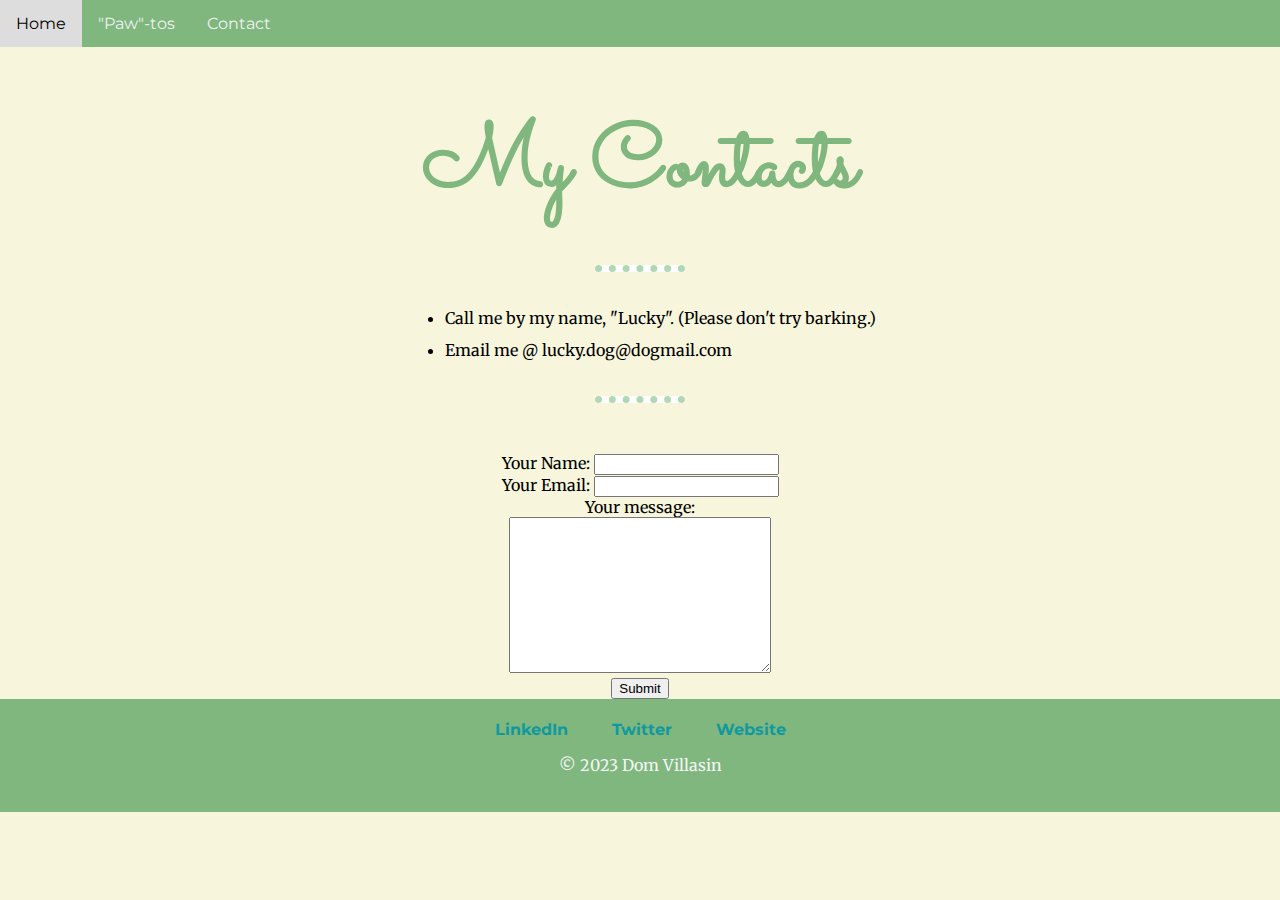
==== contact.html @ b6e3661e "added pawtos and contacts" ====
<!DOCTYPE html>
<html lang="en">
  <head>
    <meta charset="UTF-8">
    <title>Lucky, The Dog</title>
    <link rel="stylesheet" href="css/styles.css">
    <link rel="icon" href="favicon.ico">
    <link rel="preconnect" href="https://fonts.googleapis.com">
    <link rel="preconnect" href="https://fonts.gstatic.com" crossorigin>
    <link
      href="https://fonts.googleapis.com/css2?family=Merriweather&family=Montserrat&family=Sacramento&display=swap"
      rel="stylesheet">
  </head>
  <body>
    <header class="navbar">
      <a href="index.html">Home</a>
      <a href="photogallery.html">"Paw"-tos</a>
      <a href="contact.html">Contact</a>
    </header>
    <div class="main">
      <div class="top-container">
        <h1 class="h1-title">My Contacts</h1>
        <hr>
        <ul>
          <li>Call me by my name, "Lucky". (Please don't try barking.)</li>
          <li>Email me @ lucky.dog@dogmail.com</li>
        </ul>
        <hr>
        <br>
        <form action="mailto:dcvillasin@villasinrealty.com" method="post" enctype="text/plain">
          <label>Your Name: </label>
          <input type="text" name="yourName" value=""><br>
          <label>Your Email: </label>
          <input type="email" name="yourEmail" value=""><br>
          <label>Your message: </label> <br>
          <textarea name="yourMessage" cols="30" rows="10"></textarea><br>
          <input type="submit" name="">
        </form>  
      </div>
    </div>
    <div class="bottom-container">
      <a class="footer-link"
        href="https://www.linkedin.com/in/dominicvillasin/" rel="noopener
        noreferrer" target="_blank">LinkedIn</a>
      <a class="footer-link" href="https://twitter.com/" rel="noopener
        noreferrer" target="_blank">Twitter</a>
      <a class="footer-link" href="https://www.villasinrealty.com/"
        rel="noopener noreferrer" target="_blank">Website</a>
      <p class="copyright">© 2023 Dom Villasin</p>
    </div>
  </body>
</html>
---- css/styles.css ----
/*********** TAG Selector ***********/
body {
  margin: 0;
  text-align: center;
  font-family: 'Merriweather', serif;
  background-color: #F7F6DC;
}

h1 {
  color: #7FB77E;
  font-family: 'Sacramento', cursive;
  font-size: 5.625rem;
  margin: 0 auto;
  line-height: 1.5;
}

h2{
  color: #7FB77E;
  font-family: 'Montserrat', sans-serif;
  font-size: 2.5rem;
  font-weight: normal;
}

h3 {
  color: #11999E;
  font-family: 'Montserrat', sans-serif;
}

a {
  color: #11999E;
}

p {
  font-family: 'Montserrat', sans-serif;
  padding-bottom: 1rem;
}

header {
  font-family: 'Montserrat', sans-serif;
}

hr {
  background-color: #fff;
  border: 7px;
  border-color: #B1D7B4;
  border-style: none none dotted;
  margin: 30px auto;
  width: 7%;
}

ul {
  line-height: 2;
  display: table;
  margin: auto;
  text-align: left;
}

/*********** CLASS Selector ***********/

/* The navigation bar */
.navbar {
  background-color: #7FB77E;
  position: fixed; /* Set the navbar to fixed position */
  top: 0; /* Position the navbar at the top of the page */
  width: 100%; /* Full width */

}

/* Links inside the navbar */
.navbar a {
  float: left;
  display: block;
  color: #f2f2f2;
  text-align: center;
  padding: 14px 16px;
  text-decoration: none;
}

/* Change background on mouse-over */
.navbar a:hover {
  background: #ddd;
  color: black;
}

/* Main content */
.main {
  margin-top: 50px; /* Add a top margin to avoid content overlay */
}

.top-container {
  background-color: #F7F6DC;
  padding-top: 50px;
}

.lucky-profile-image {
  width: 250px;
}

.top-dogtoyTeddyBoneBall {
  position: absolute;
  right: 20%;
  top: 60px;
  width: 10%;
}

.bottom-dogbone {
  position: absolute;
  left: 20%;
  width: 10%;
}

.bottom-doghouse {
  margin-top: 10%;
  width: 30%;
}




.middle-container {
  /*background-color: #F7F6DC;*/
  margin-top: 50px;
}

.woof-description {
  line-height: 2;
  margin: auto;
  text-align: center;
  width: 50%;
}

.skill-row {
  margin: 100px auto;
  width: 50%;
  text-align: left;
  line-height: 1.5;
}

.dogbark-image {
  width: 15%;
  float:left;
  padding-right: 30px;
}

.barkingskilldescription {
  margin-bottom: 100px;
  text-align: left;
}

.dogpee-image {
  width: 15%;
  float: right;
  padding-left: 30px;
}

.peepoopskilldescription {
  text-align: left;
}

.contact-me {
  margin: auto;
  padding: 30px 0;
  width: 50%;
  line-height: 2rem;
}

.contact-btn {
  background-color: orangered;
  border-radius: 10px;
  color: white;
  font-family: 'Montserrat', sans-serif;
  font-weight: bold;
  padding: 1em 1.5em;
  text-decoration: none;
  text-transform: uppercase;
}

.contact-btn:hover {
  background-color: orange;
}

.contact-btn:active {
  background-color: black;
}

.contact-btn:visited {
  background-color: #ccc;
}


.bottom-container {
  padding: 20px 0 5px 0;
  background-color: #7FB77E;
}


.footer-link {
  font-weight: bold;
  font-family: 'Montserrat', sans-serif;
  padding: 0 20px;
  text-decoration: none;
}

.copyright {
  color: whitesmoke;
  font-family: 'Merriweather', serif;
}
/*********** ID Selector ***********/
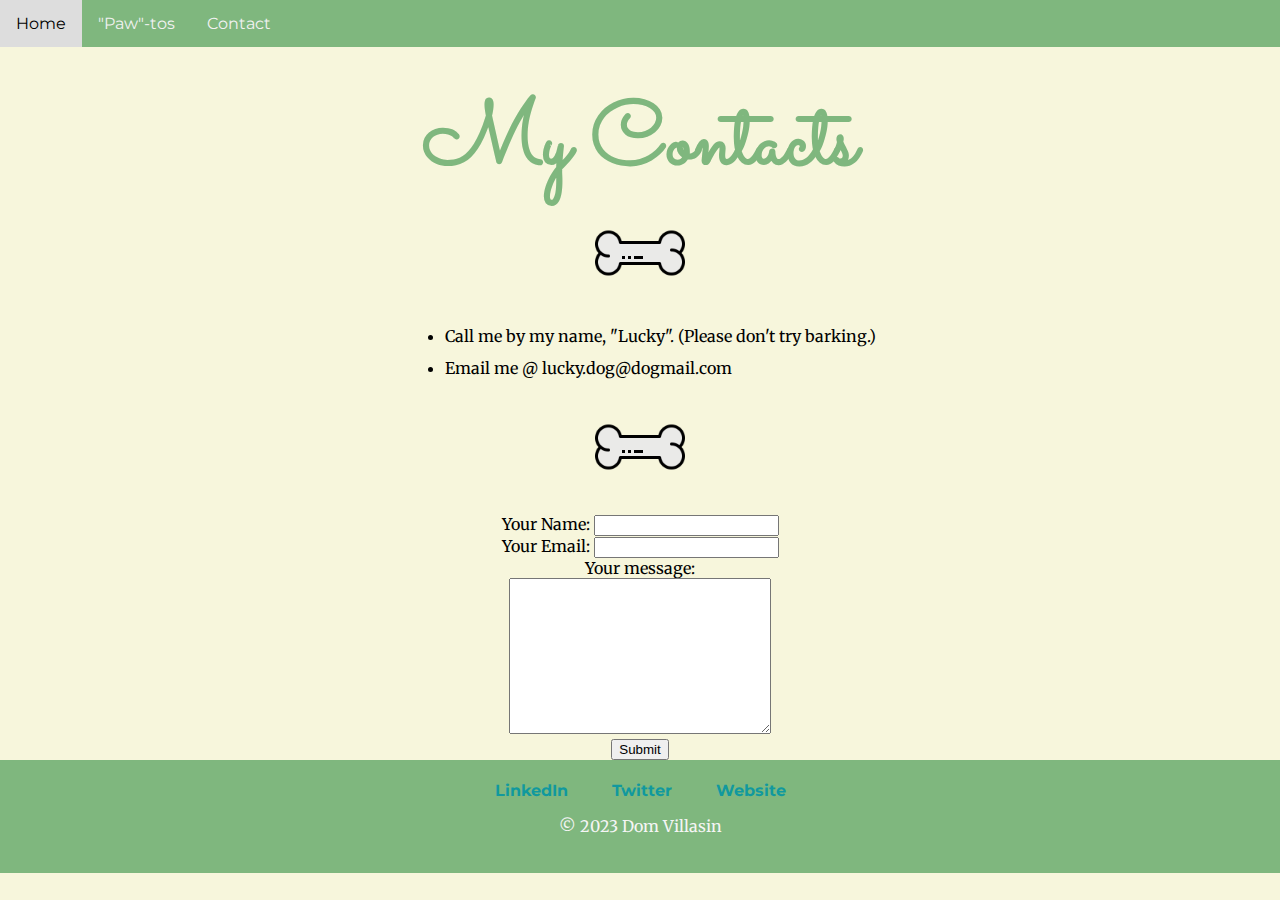
==== commit e86e11e5: "added chill dink eating play and some more format" ====
--- a/contact.html
+++ b/contact.html
@@ -20,22 +20,30 @@
     <div class="main">
       <div class="top-container">
         <h1 class="h1-title">My Contacts</h1>
-        <hr>
-        <ul>
-          <li>Call me by my name, "Lucky". (Please don't try barking.)</li>
-          <li>Email me @ lucky.dog@dogmail.com</li>
-        </ul>
-        <hr>
-        <br>
-        <form action="mailto:dcvillasin@villasinrealty.com" method="post" enctype="text/plain">
-          <label>Your Name: </label>
-          <input type="text" name="yourName" value=""><br>
-          <label>Your Email: </label>
-          <input type="email" name="yourEmail" value=""><br>
-          <label>Your message: </label> <br>
-          <textarea name="yourMessage" cols="30" rows="10"></textarea><br>
-          <input type="submit" name="">
-        </form>  
+        <!-- <hr> -->
+        <img class="dogbone-separator" src="images/dogbone.png"
+          alt="dogbone.png">
+        <div>
+          <ul>
+            <li>Call me by my name, "Lucky". (Please don't try barking.)</li>
+            <li>Email me @ lucky.dog@dogmail.com</li>
+          </ul>
+        </div>
+        <!-- <hr> -->
+        <img class="dogbone-separator" src="images/dogbone.png" alt="dogbone.png">
+        <div>
+          <form action="mailto:dcvillasin@villasinrealty.com" method="post"
+            enctype="text/plain">
+            <label>Your Name: </label>
+            <input type="text" name="yourName" value=""><br>
+            <label>Your Email: </label>
+            <input type="email" name="yourEmail" value=""><br>
+            <label>Your message: </label> <br>
+            <textarea name="yourMessage" cols="30" rows="10"></textarea><br>
+            <input type="submit" name="">
+          </form>
+        </div>
+
       </div>
     </div>
     <div class="bottom-container">
--- a/css/styles.css
+++ b/css/styles.css
@@ -11,7 +11,7 @@
   font-family: 'Sacramento', cursive;
   font-size: 5.625rem;
   margin: 0 auto;
-  line-height: 1.5;
+  line-height: 1;
 }
 
 h2{
@@ -44,7 +44,7 @@
   border: 7px;
   border-color: #B1D7B4;
   border-style: none none dotted;
-  margin: 30px auto;
+  margin: 40px auto;
   width: 7%;
 }
 
@@ -87,6 +87,12 @@
   margin-top: 50px; /* Add a top margin to avoid content overlay */
 }
 
+.dogbone-separator {
+  width: 6rem;
+  padding: 15px 0;
+}
+
+/* Main > Top Container */
 .top-container {
   background-color: #F7F6DC;
   padding-top: 50px;
@@ -96,71 +102,70 @@
   width: 250px;
 }
 
-.top-dogtoyTeddyBoneBall {
+/* .top-dogtoyTeddyBoneBall {
   position: absolute;
   right: 20%;
   top: 60px;
   width: 10%;
-}
-
-.bottom-dogbone {
+} */
+
+/* .bottom-dogbone {
   position: absolute;
   left: 20%;
   width: 10%;
-}
+} */
 
 .bottom-doghouse {
-  margin-top: 10%;
-  width: 30%;
-}
-
-
-
-
+  /* margin-top: 10%; */
+  width: 20%;
+}
+
+
+
+/* Main > Middle Container */
 .middle-container {
-  /*background-color: #F7F6DC;*/
-  margin-top: 50px;
+  margin: 15px;
 }
 
 .woof-description {
   line-height: 2;
   margin: auto;
   text-align: center;
-  width: 50%;
+  width: 60%;
 }
 
 .skill-row {
   margin: 100px auto;
-  width: 50%;
+  width: 60%;
   text-align: left;
   line-height: 1.5;
 }
 
-.dogbark-image {
+.skillrowimageLeftAligned {
   width: 15%;
   float:left;
   padding-right: 30px;
 }
 
-.barkingskilldescription {
-  margin-bottom: 100px;
-  text-align: left;
-}
-
-.dogpee-image {
+.skillrowdescriptionLeftAligned {
+  margin-bottom: 60px;
+  text-align: left;
+}
+
+.skillrowimageRightAligned {
   width: 15%;
   float: right;
   padding-left: 30px;
 }
 
-.peepoopskilldescription {
+.skillrowdescriptionRightAligned {
   text-align: left;
 }
 
 .contact-me {
   margin: auto;
   padding: 30px 0;
-  width: 50%;
+  width: 60%;
   line-height: 2rem;
 }
 
@@ -187,13 +192,14 @@
   background-color: #ccc;
 }
 
-
+/* Main > Bottom Container */
 .bottom-container {
   padding: 20px 0 5px 0;
   background-color: #7FB77E;
 }
 
 
+/* Footer */
 .footer-link {
   font-weight: bold;
   font-family: 'Montserrat', sans-serif;
@@ -205,4 +211,5 @@
   color: whitesmoke;
   font-family: 'Merriweather', serif;
 }
+
 /*********** ID Selector ***********/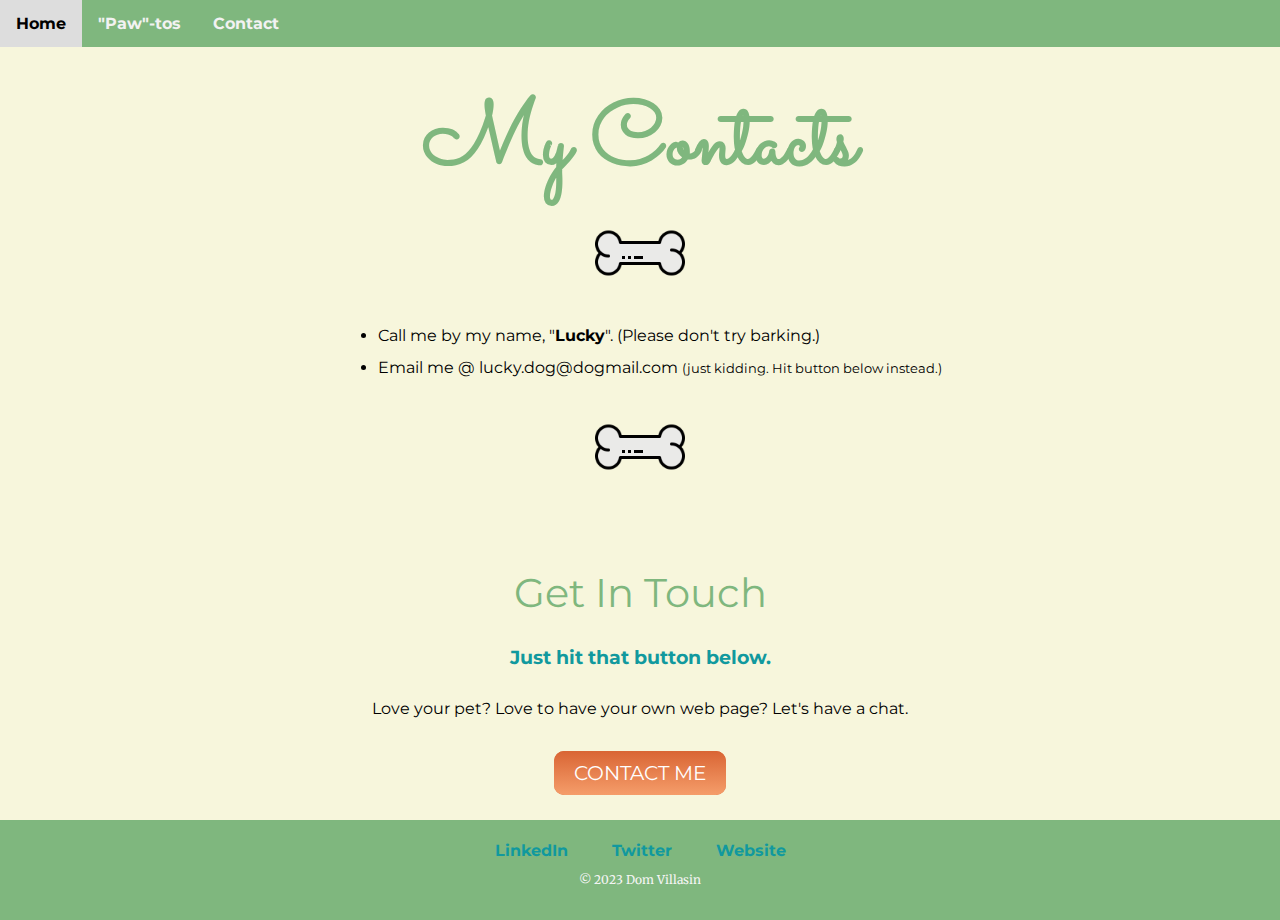
==== commit 1d118c9b: "fixed contact page" ====
--- a/contact.html
+++ b/contact.html
@@ -25,13 +25,13 @@
           alt="dogbone.png">
         <div>
           <ul>
-            <li>Call me by my name, "Lucky". (Please don't try barking.)</li>
-            <li>Email me @ lucky.dog@dogmail.com</li>
+            <li>Call me by my name, "<strong>Lucky</strong>". (Please don't try barking.)</li>
+            <li>Email me @ lucky.dog@dogmail.com <span class="justkidding">(just kidding. Hit button below instead.)</span></li>
           </ul>
         </div>
         <!-- <hr> -->
         <img class="dogbone-separator" src="images/dogbone.png" alt="dogbone.png">
-        <div>
+        <!-- <div>
           <form action="mailto:dcvillasin@villasinrealty.com" method="post"
             enctype="text/plain">
             <label>Your Name: </label>
@@ -39,11 +39,16 @@
             <label>Your Email: </label>
             <input type="email" name="yourEmail" value=""><br>
             <label>Your message: </label> <br>
-            <textarea name="yourMessage" cols="30" rows="10"></textarea><br>
-            <input type="submit" name="">
+            <textarea name="yourMessage" cols="40" rows="10"></textarea><br>
+            <input class="contact-btn" type="submit" name="" value="SUBMIT">
           </form>
+        </div> -->
+        <div class="contact-me">
+          <h2>Get In Touch</h2>
+          <h3>Just hit that button below.</h3>
+          <p>Love your pet? Love to have your own web page? Let's have a chat.</p>
+          <a class="contact-btn" href="mailto:dcvillasin@villasinrealty.com">CONTACT ME</a>
         </div>
-
       </div>
     </div>
     <div class="bottom-container">
--- a/css/styles.css
+++ b/css/styles.css
@@ -28,6 +28,10 @@
 
 a {
   color: #11999E;
+}
+
+a:hover {
+  color: whitesmoke;
 }
 
 p {
@@ -49,10 +53,17 @@
 }
 
 ul {
+  display: table;
+  font-family: 'Montserrat', sans-serif;
   line-height: 2;
-  display: table;
   margin: auto;
   text-align: left;
+}
+
+form {
+  font-family: 'Montserrat', sans-serif;
+  line-height: 2;
+  padding: 10px 0 30px 0;
 }
 
 /*********** CLASS Selector ***********/
@@ -60,10 +71,11 @@
 /* The navigation bar */
 .navbar {
   background-color: #7FB77E;
+  font-weight: bold;
   position: fixed; /* Set the navbar to fixed position */
   top: 0; /* Position the navbar at the top of the page */
   width: 100%; /* Full width */
-
+  
 }
 
 /* Links inside the navbar */
@@ -169,28 +181,40 @@
   line-height: 2rem;
 }
 
+
 .contact-btn {
-  background-color: orangered;
+  background: #d96534;
+  background-image: -webkit-linear-gradient(top, #d96534, #f59d6a);
+  background-image: -moz-linear-gradient(top, #d96534, #f59d6a);
+  background-image: -ms-linear-gradient(top, #d96534, #f59d6a);
+  background-image: -o-linear-gradient(top, #d96534, #f59d6a);
+  background-image: linear-gradient(to bottom, #d96534, #f59d6a);
+  -webkit-border-radius: 10;
+  -moz-border-radius: 10;
   border-radius: 10px;
-  color: white;
-  font-family: 'Montserrat', sans-serif;
-  font-weight: bold;
-  padding: 1em 1.5em;
-  text-decoration: none;
-  text-transform: uppercase;
+  border-style: none;
+  font-family: 'Montserrat', sans-serif;
+  color: #ffffff;
+  font-size: 20px;
+  padding: 10px 20px 10px 20px;
+  text-decoration: none;
 }
 
 .contact-btn:hover {
-  background-color: orange;
-}
-
-.contact-btn:active {
-  background-color: black;
-}
-
-.contact-btn:visited {
-  background-color: #ccc;
-}
+  background: #fcb93c;
+  background-image: -webkit-linear-gradient(top, #fcb93c, #fca400);
+  background-image: -moz-linear-gradient(top, #fcb93c, #fca400);
+  background-image: -ms-linear-gradient(top, #fcb93c, #fca400);
+  background-image: -o-linear-gradient(top, #fcb93c, #fca400);
+  background-image: linear-gradient(to bottom, #fcb93c, #fca400);
+  text-decoration: none;
+}
+
+
+.justkidding {
+  font-size: smaller;
+}
+
 
 /* Main > Bottom Container */
 .bottom-container {
@@ -210,6 +234,7 @@
 .copyright {
   color: whitesmoke;
   font-family: 'Merriweather', serif;
+  font-size: 0.75rem;
 }
 
 /*********** ID Selector ***********/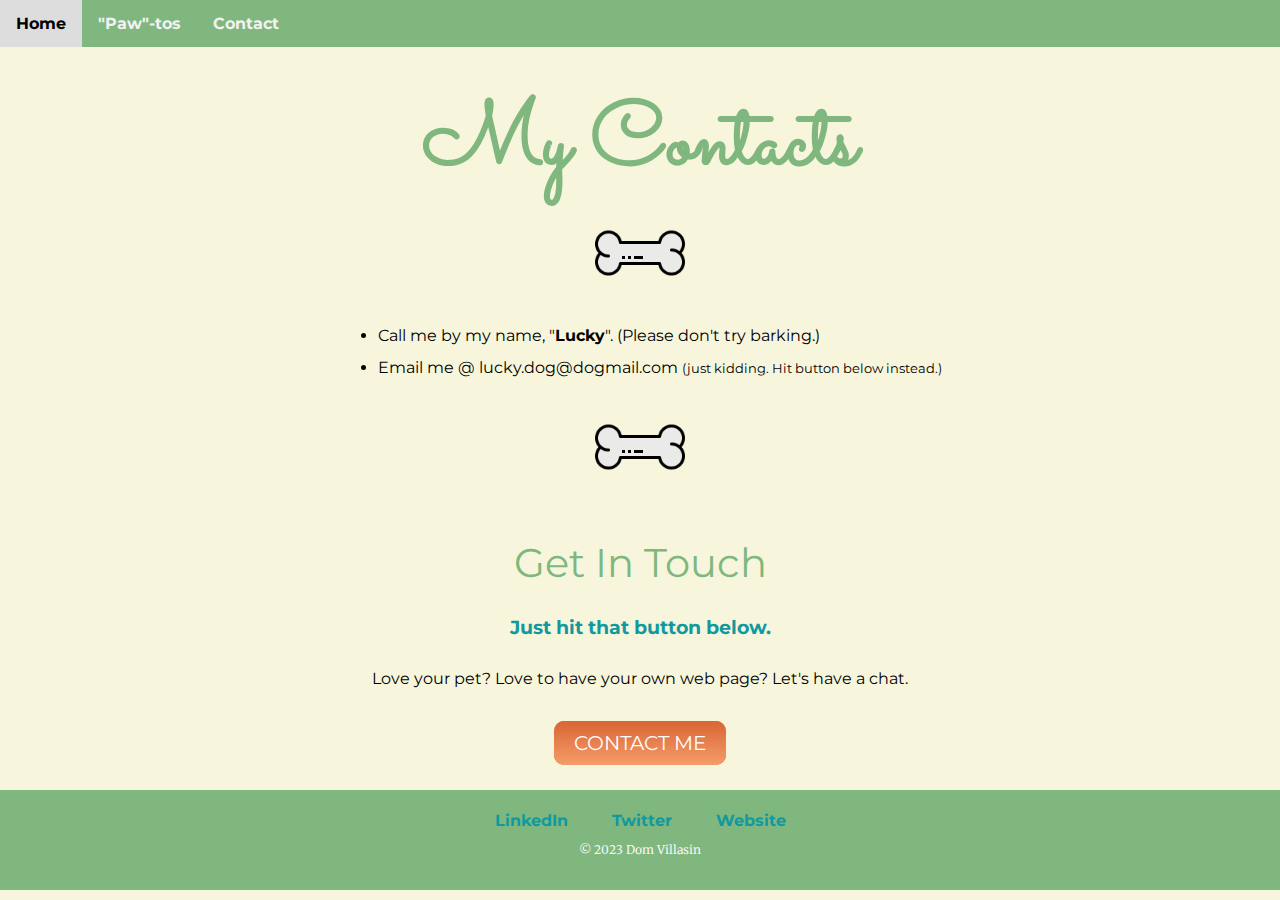
==== commit 8cb9eaaa: "cleaned up" ====
--- a/contact.html
+++ b/contact.html
@@ -20,7 +20,6 @@
     <div class="main">
       <div class="top-container">
         <h1 class="h1-title">My Contacts</h1>
-        <!-- <hr> -->
         <img class="dogbone-separator" src="images/dogbone.png"
           alt="dogbone.png">
         <div>
@@ -29,8 +28,8 @@
             <li>Email me @ lucky.dog@dogmail.com <span class="justkidding">(just kidding. Hit button below instead.)</span></li>
           </ul>
         </div>
-        <!-- <hr> -->
         <img class="dogbone-separator" src="images/dogbone.png" alt="dogbone.png">
+        <!-- Commented until code to send email is available -->
         <!-- <div>
           <form action="mailto:dcvillasin@villasinrealty.com" method="post"
             enctype="text/plain">
--- a/css/styles.css
+++ b/css/styles.css
@@ -14,7 +14,7 @@
   line-height: 1;
 }
 
-h2{
+h2 {
   color: #7FB77E;
   font-family: 'Montserrat', sans-serif;
   font-size: 2.5rem;
@@ -72,10 +72,13 @@
 .navbar {
   background-color: #7FB77E;
   font-weight: bold;
-  position: fixed; /* Set the navbar to fixed position */
-  top: 0; /* Position the navbar at the top of the page */
-  width: 100%; /* Full width */
-  
+  position: fixed;
+  /* Set the navbar to fixed position */
+  top: 0;
+  /* Position the navbar at the top of the page */
+  width: 100%;
+  /* Full width */
+
 }
 
 /* Links inside the navbar */
@@ -96,7 +99,8 @@
 
 /* Main content */
 .main {
-  margin-top: 50px; /* Add a top margin to avoid content overlay */
+  margin-top: 50px;
+  /* Add a top margin to avoid content overlay */
 }
 
 .dogbone-separator {
@@ -155,7 +159,7 @@
 
 .skillrowimageLeftAligned {
   width: 15%;
-  float:left;
+  float: left;
   padding-right: 30px;
 }
 
@@ -174,9 +178,50 @@
   text-align: left;
 }
 
+.photos {
+  margin: auto;
+  text-align: center;
+  padding-bottom: 30px;
+}
+
+.photos-link {
+  background: #B1D7B4;
+  background-image: -webkit-linear-gradient(top, #B1D7B4, #51d15a);
+  background-image: -moz-linear-gradient(top, #B1D7B4, #51d15a);
+  background-image: -ms-linear-gradient(top, #B1D7B4, #51d15a);
+  background-image: -o-linear-gradient(top, #B1D7B4, #51d15a);
+  background-image: linear-gradient(to bottom, #B1D7B4, #51d15a);
+  -webkit-border-radius: 10;
+  -moz-border-radius: 10;
+  border-radius: 10px;
+  font-family: 'Montserrat', sans-serif;
+  color: #ffffff;
+  font-size: 20px;
+  padding: 10px 20px 10px 20px;
+  text-decoration: none;
+}
+
+.photos-link:hover {
+  background: #fcb93c;
+  background-image: -webkit-linear-gradient(top, #fcb93c, #fca400);
+  background-image: -moz-linear-gradient(top, #fcb93c, #fca400);
+  background-image: -ms-linear-gradient(top, #fcb93c, #fca400);
+  background-image: -o-linear-gradient(top, #fcb93c, #fca400);
+  background-image: linear-gradient(to bottom, #fcb93c, #fca400);
+  -webkit-border-radius: 10;
+  -moz-border-radius: 10;
+  border-radius: 10px;
+  border-style: none;
+  font-family: 'Montserrat', sans-serif;
+  color: #ffffff;
+  font-size: 20px;
+  padding: 10px 20px 10px 20px;
+  text-decoration: none;
+}
+
 .contact-me {
   margin: auto;
-  padding: 30px 0;
+  padding: 0 0 30px 0;
   width: 60%;
   line-height: 2rem;
 }
